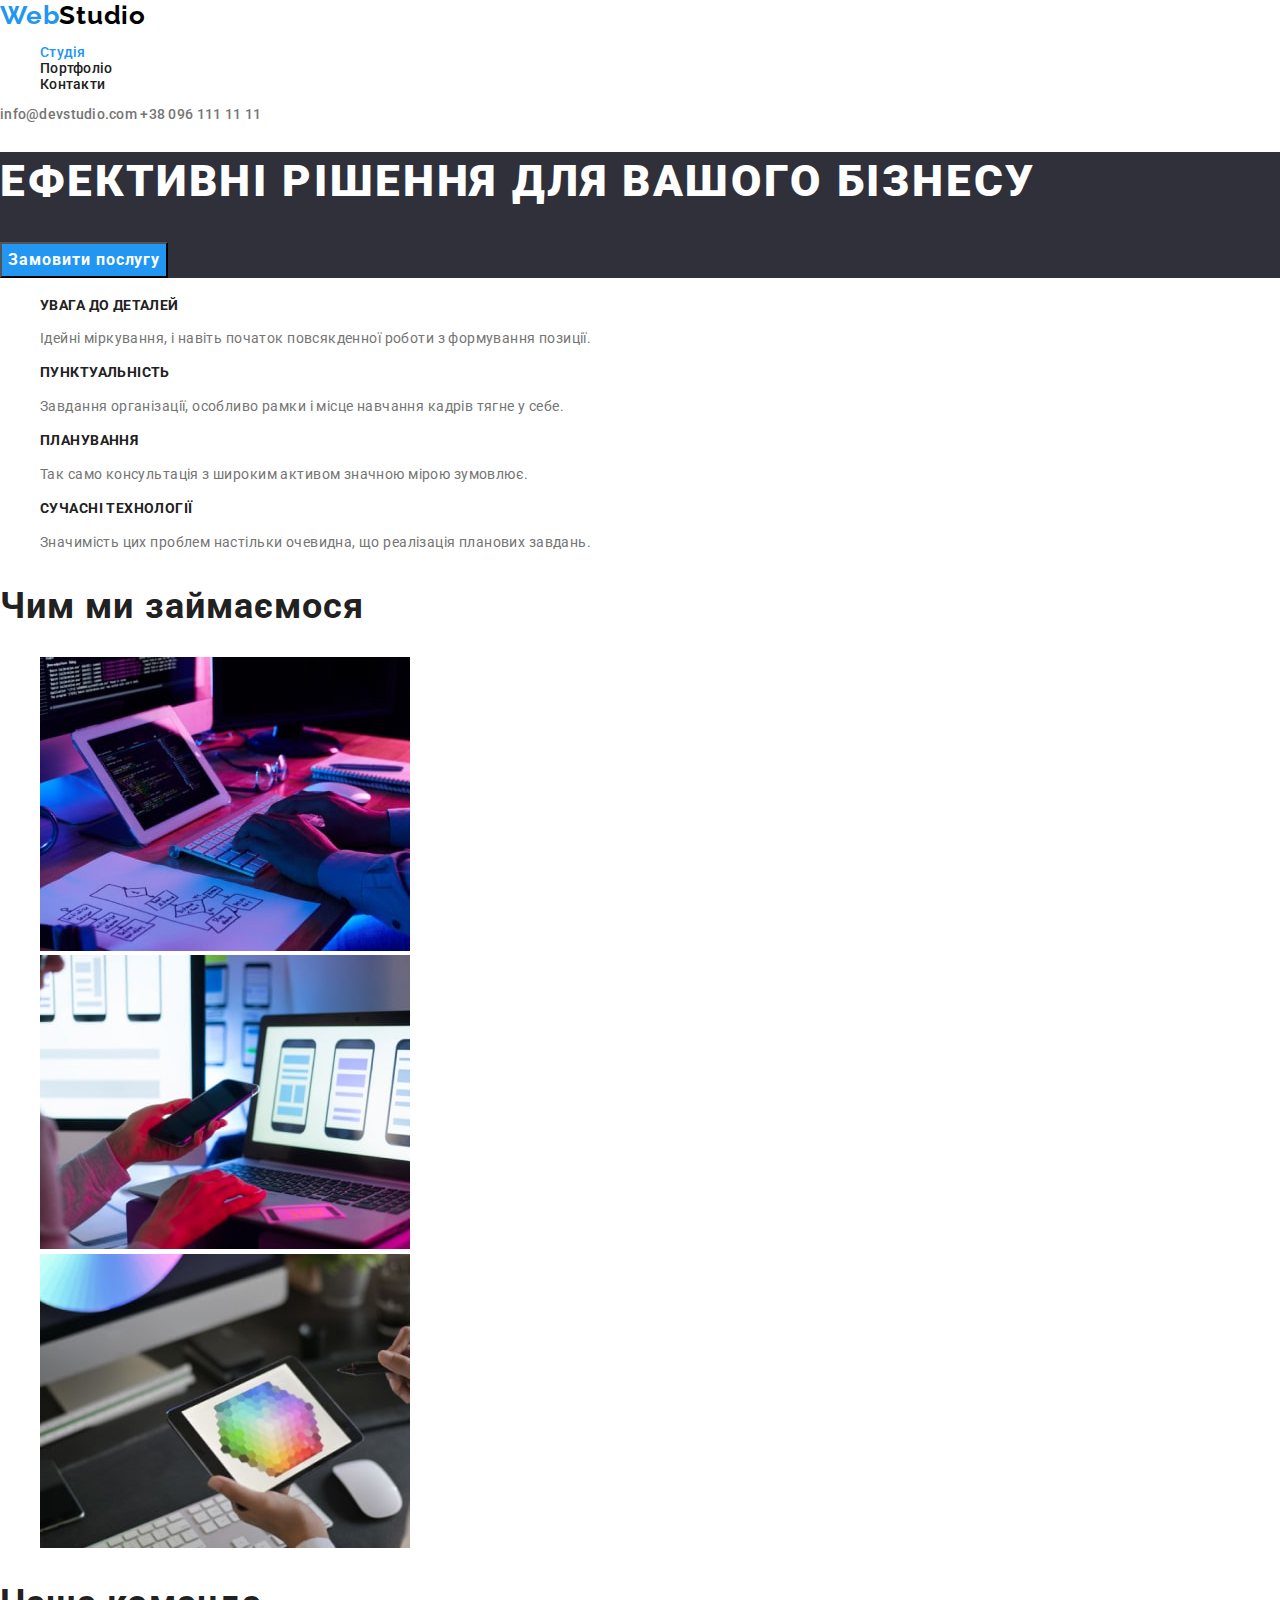
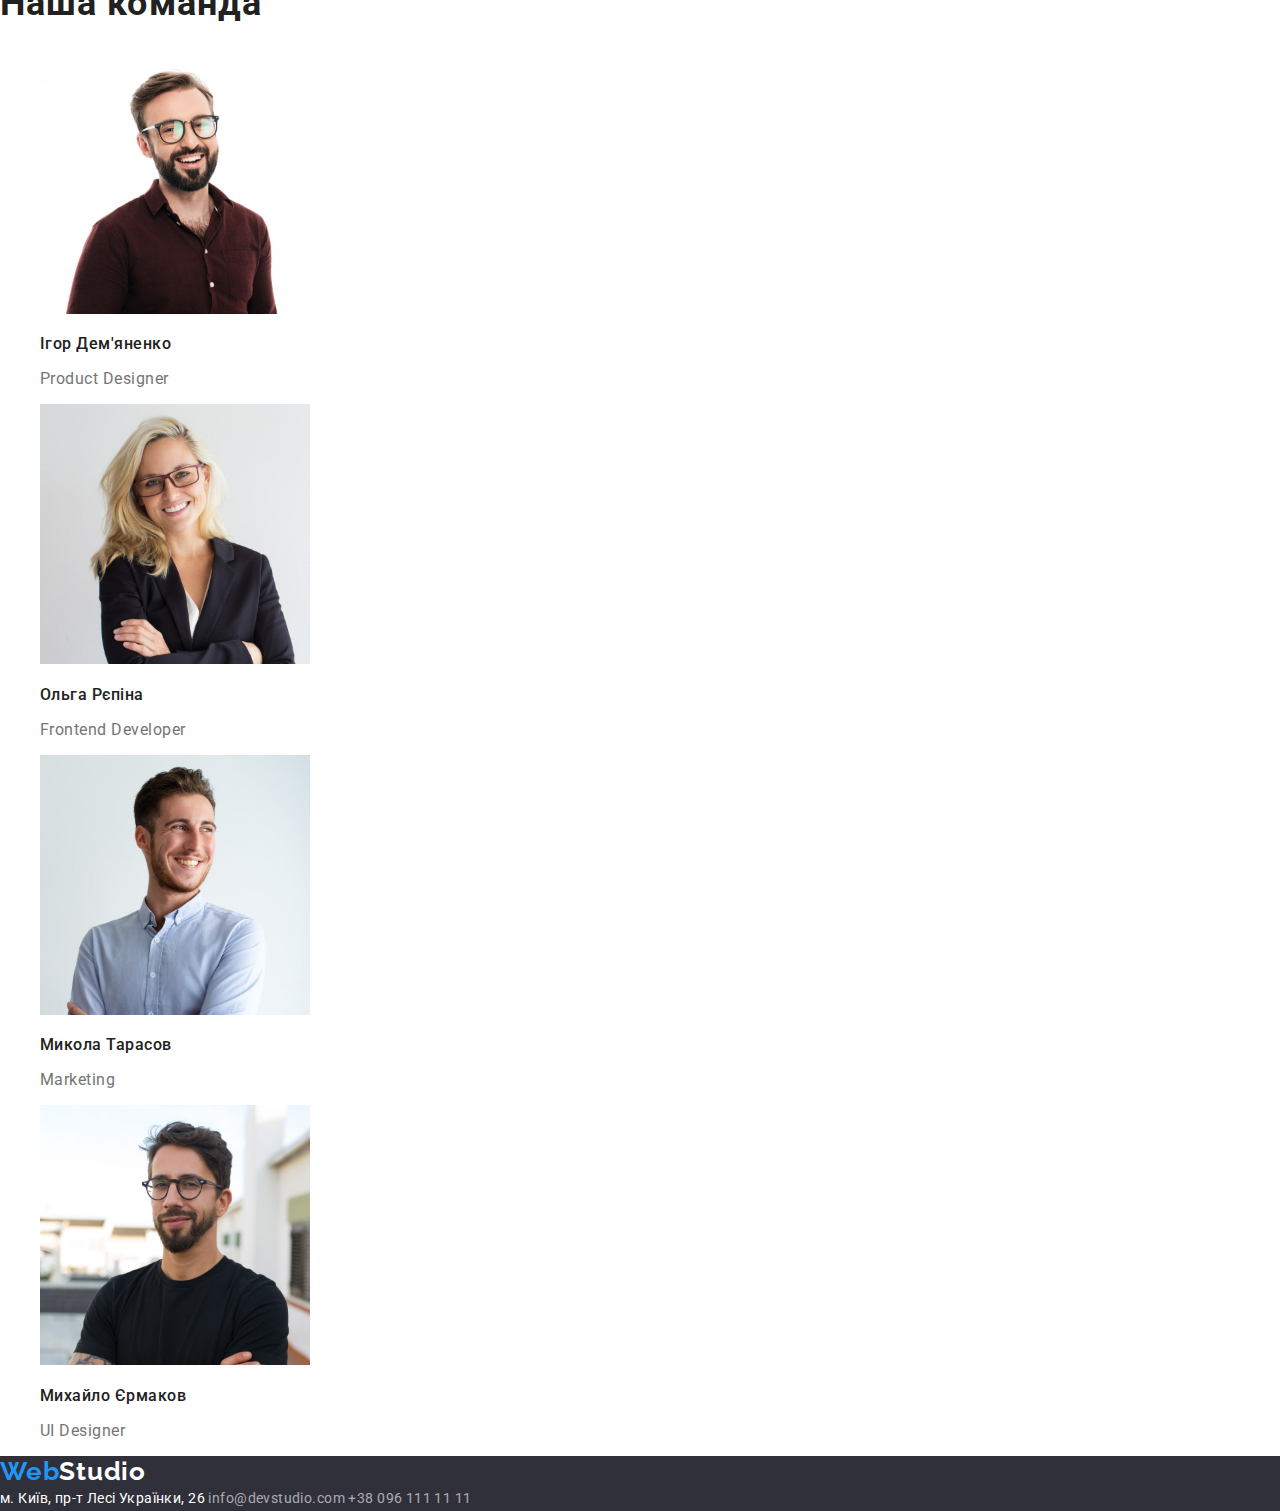
==== index.html @ c54290e1 "copy files, link stylesheet modern-normalize" ====
<!DOCTYPE html>
<html lang="uk">

<head>
  <meta charset="UTF-8" />
  <meta http-equiv="X-UA-Compatible" content="IE=edge" />
  <meta name="viewport" content="width=device-width, initial-scale=1.0" />
  <title>WebStudio</title>  
  <link rel="preconnect" href="https://fonts.googleapis.com">
  <link rel="preconnect" href="https://fonts.gstatic.com" crossorigin>
  <link href="https://fonts.googleapis.com/css2?family=Raleway:wght@700&family=Roboto:wght@400;500;700;900&display=swap"
    rel="stylesheet">
  <link rel="stylesheet" href="https://cdnjs.cloudflare.com/ajax/libs/modern-normalize/1.1.0/modern-normalize.min.css">
  <link rel="stylesheet" href="./css/styles.css">
</head>

<body>
  <header>
    <a href="./index.html" class="logo" lang="en"><span class="logo-color">Web</span>Studio</a>
    <nav class="menu">
      <ul class="menu-list list">
        <li><a href="./index.html" class="menu-link link current">Студія</a></li>
        <li><a href="./portfolio.html" class="menu-link link">Портфоліо</a></li>
        <li><a href="" class="menu-link link">Контакти</a></li>
      </ul>
    </nav>
    <div class="contact">
      <a href="mailto:info@devstudio.com" class="contact-link link">info@devstudio.com</a>
      <a href="tel:+380961111111" class="contact-link link">+38 096 111 11 11</a>
    </div>
  </header>
  <main>
    <div>
      <section class="main">
        <h1 class="main-text">Ефективні рішення для вашого бізнесу</h1>
        <button class="order-btn" type="button">Замовити послугу</button>
      </section>
    </div>
    <section class="points">
      <h2></h2>
      <ul class="points-list list">
        <li>
          <h3 class="point-title">Увага до деталей</h3>
          <p class="point-text">
            Ідейні міркування, і навіть початок повсякденної роботи з
            формування позиції.
          </p>
        </li>
        <li>
          <h3 class="point-title">Пунктуальність</h3>
          <p class="point-text">
            Завдання організації, особливо рамки і місце навчання кадрів тягне
            у себе.
          </p>
        </li>
        <li>
          <h3 class="point-title">Планування</h3>
          <p class="point-text">
            Так само консультація з широким активом значною мірою зумовлює.
          </p>
        </li>
        <li>
          <h3 class="point-title">Сучасні технології</h3>
          <p class="point-text">
            Значимість цих проблем настільки очевидна, що реалізація планових
            завдань.
          </p>
        </li>
      </ul>
    </section>
    <section class="works">
      <h2 class="work-title">Чим ми займаємося</h2>
      <ul class="work-list list">
        <li>
          <img src="./images/box_1.jpg" alt="програмування" width="370" />
        </li>
        <li>
          <img src="./images/box_2.jpg" alt="мобильні додатки" width="370" />
        </li>
        <li>
          <img src="./images/box_3.jpg" alt="дизайн" width="370" />
        </li>
      </ul>
    </section>
    <section class="team">
      <h2 class="team-title">Наша команда</h2>
      <ul class="team-list list">
        <li class="team-card">
          <img src="./images/person_1.jpg" alt="Ігор Дем'яненко" width="270" />
          <h3 class="card-title">Ігор Дем'яненко</h3>
          <p class="card-position" lang="en">Product Designer</p>
        </li>
        <li class="team-card">
          <img src="./images/person_2.jpg" alt="Ігор Дем'яненко" width="270" />
          <h3 class="card-title">Ольга Рєпіна</h3>
          <p class="card-position" lang="en">Frontend Developer</p>
        </li>
        <li class="team-card">
          <img src="./images/person_3.jpg" alt="Микола Тарасов" width="270" />
          <h3 class="card-title">Микола Тарасов</h3>
          <p class="card-position" lang="en">Marketing</p>
        </li>
        <li class="team-card">
          <img src="./images/person_4.jpg" alt="Михайло Єрмаков" width="270" />
          <h3 class="card-title">Михайло Єрмаков</h3>
          <p class="card-position" lang="en">UI Designer</p>
        </li>
      </ul>
    </section>
  </main>
  <footer class="footer">
    <a href="./index.html" class="logo logo-footer" lang="en"><span class="logo-color">Web</span>Studio</a>
    <address class="footer-address">
      <a href="https://goo.gl/maps/b2vypRDXytgudbJT6" class="footer-map link">м. Київ, пр-т Лесі Українки, 26</a>
      <a href="mailto:info@devstudio.com" class="footer-link link">info@devstudio.com</a>
      <a href="tel:+380961111111" class="footer-link link">+38 096 111 11 11</a>
    </address>
  </footer>
</body>

</html>
---- css/styles.css ----
:root {
    --main-bg-color: #ffffff;
    --main-color: #212121;
    --main-focus: #2196f3;
    --secondery-color-text: #ffffff;
    --secondery-bg-color: #eeeeee;
    --secondery-color: #757575;
}

body {
    font-family: "Roboto", sans-serif;
    font-style: normal;
    border: 0;
    margin: 0;
    color: var(--main-color);
    background-color: var(--main-bg-color);
}

.list {
    list-style: none;
}

.link {
    text-decoration: none;
    color: var(--main-color);
}

.logo {
    font-family: "Raleway", sans-serif;
    font-weight: 700;
    font-size: 26px;
    line-height: 1.19;
    letter-spacing: 0.03em;
    text-decoration: none;
    color: #000000;
}

.logo-footer {
    color: var(--secondery-color-text);
}

.logo-color {
    color: var(--main-focus);
}

.menu {
    font-weight: 500;
    font-size: 14px;
    line-height: 1.14;
    letter-spacing: 0.02em;
}

.menu-list .menu-link {
    color: var(--main-color);
}

.menu-list .current {
    color: var(--main-focus);
}

.menu-link:hover,
.menu-link:focus,
.contact-link:hover,
.contact-link:focus {
    color: var(--main-focus);
}

.contact {
    font-weight: 500;
    font-size: 14px;
    line-height: 1.14;
    letter-spacing: 0.02em;
}

.contact-link {
    color: var(--secondery-color);
}

.main {
    background-color: #2F303A;
}

.main-text {
    font-weight: 900;
    font-size: 44px;
    line-height: 1.36;
    letter-spacing: 0.06em;
    text-transform: uppercase;
    color: var(--secondery-color-text);
}

.order-btn {
    font-family: "Roboto", sans-serif;
    font-weight: 700;
    font-size: 16px;
    line-height: 1.88;
    letter-spacing: 0.06em;
    background-color: var(--main-focus);
    color: var(--secondery-color-text);
    cursor: pointer;
}

.point-title {
    font-weight: 700;
    font-size: 14px;
    line-height: 1.14;
    letter-spacing: 0.03em;
    text-transform: uppercase;
    color: var(--main-color);
}

.point-text {
    font-size: 14px;
    line-height: 1.71;
    letter-spacing: 0.03em;
    color: var(--secondery-color);
}

.work-title,
.team-title {
    font-weight: 700;
    font-size: 36px;
    line-height: 1.17;
    letter-spacing: 0.03em;
    color: var(--main-color);
}

.card-title,
.card-position {
    font-size: 16px;
    line-height: 1.19;
    letter-spacing: 0.03em;
}

.card-title {
    font-weight: 500;
    color: var(--main-color);
}

.card-position {
    color: var(--secondery-color);
}

.footer {
    background-color: #2f303a;
}

.footer-address {
    font-style: normal;
}

.footer-address {
    font-size: 14px;
    line-height: 1.71;
    letter-spacing: 0.03em;
}

.footer-map {
    color: var(--secondery-color-text);
}

.footer-link {
    color: rgba(255, 255, 255, 0.6);
}

.button-text {
    font-family: "Roboto", sans-serif;
    font-weight: 500;
    font-size: 16px;
    line-height: 1.62;
    letter-spacing: 0.03em;
    background-color: #f5f4fa;
    cursor: pointer;
}

.button-text:hover,
.button-text:focus {
    background-color: var(--main-focus);
    color: var(--secondery-color-text);
}

.portfolio-card-title {
    font-weight: 700;
    font-size: 18px;
    line-height: 2;
    letter-spacing: 0.06em;
    color: var(--main-color);
}

.portfolio-card-position {
    font-size: 16px;
    line-height: 1.88;
    letter-spacing: 0.03em;
    color: var(--secondery-color);
}
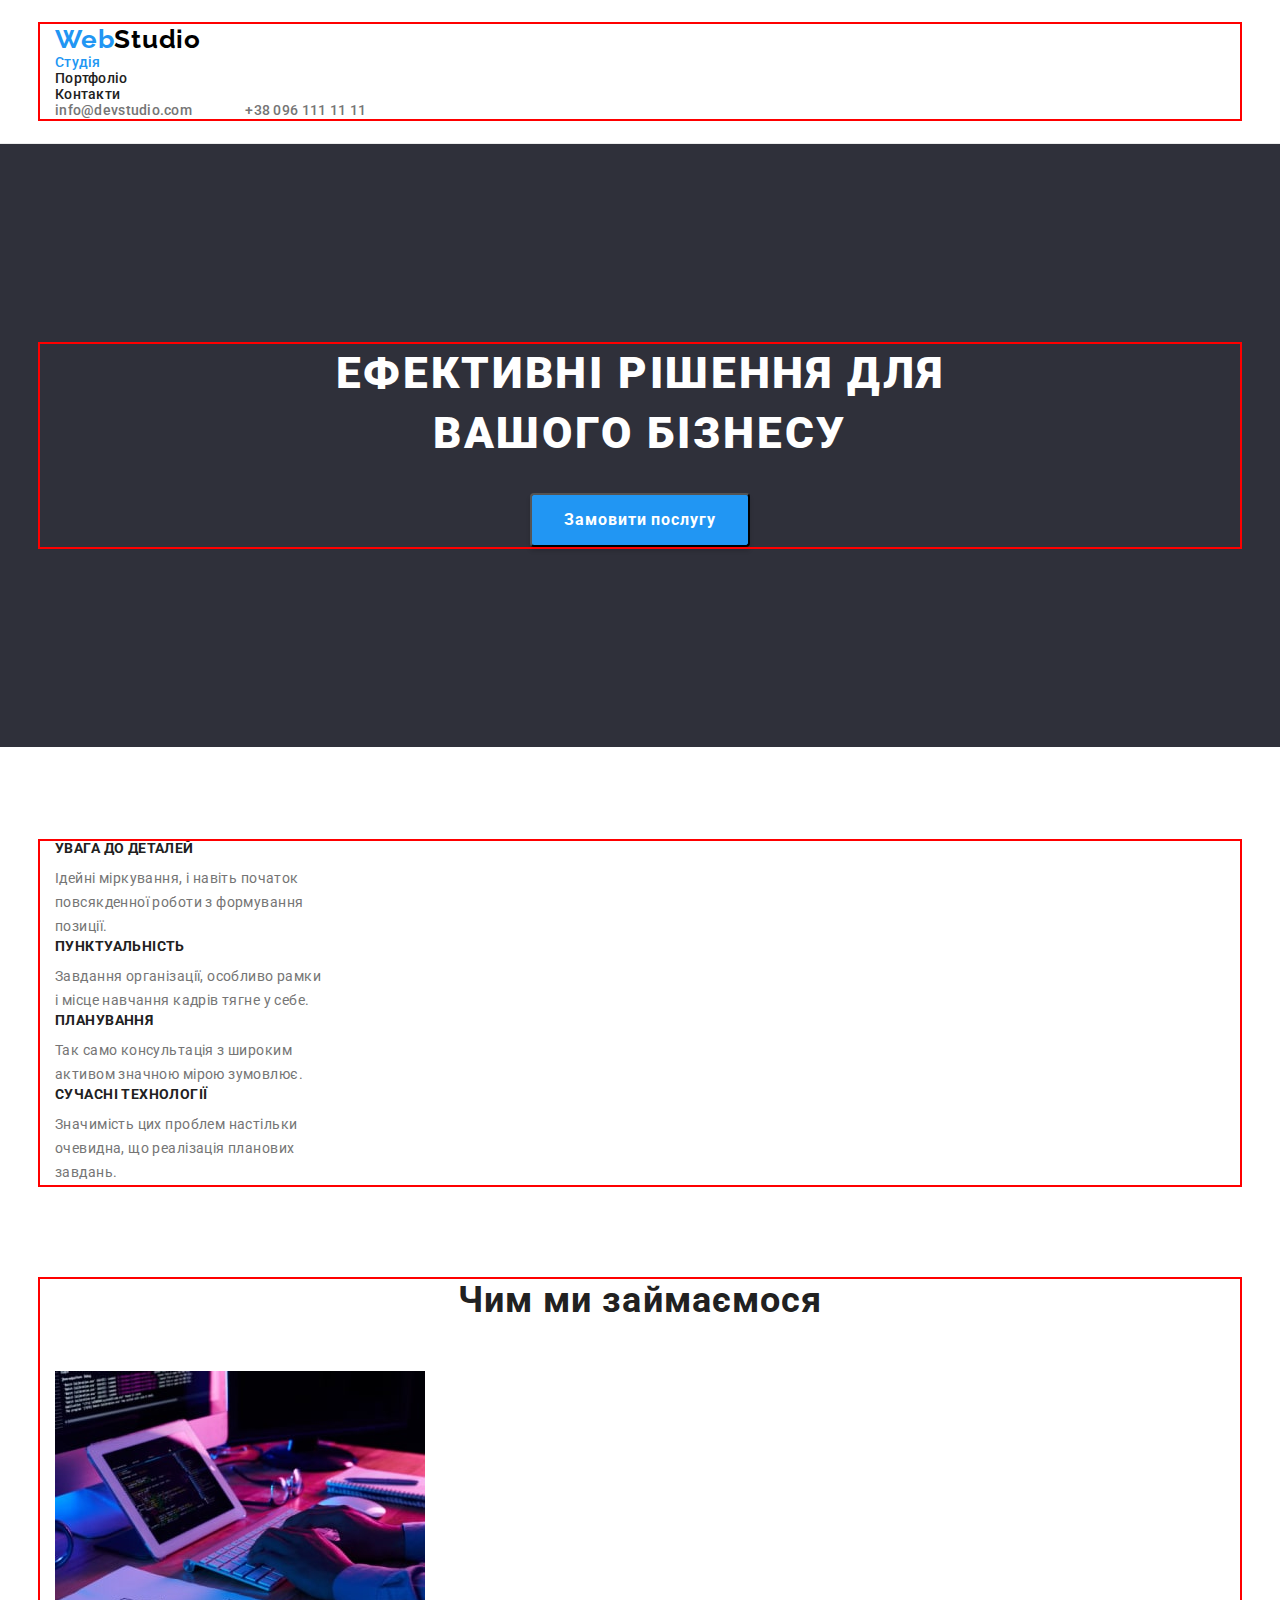
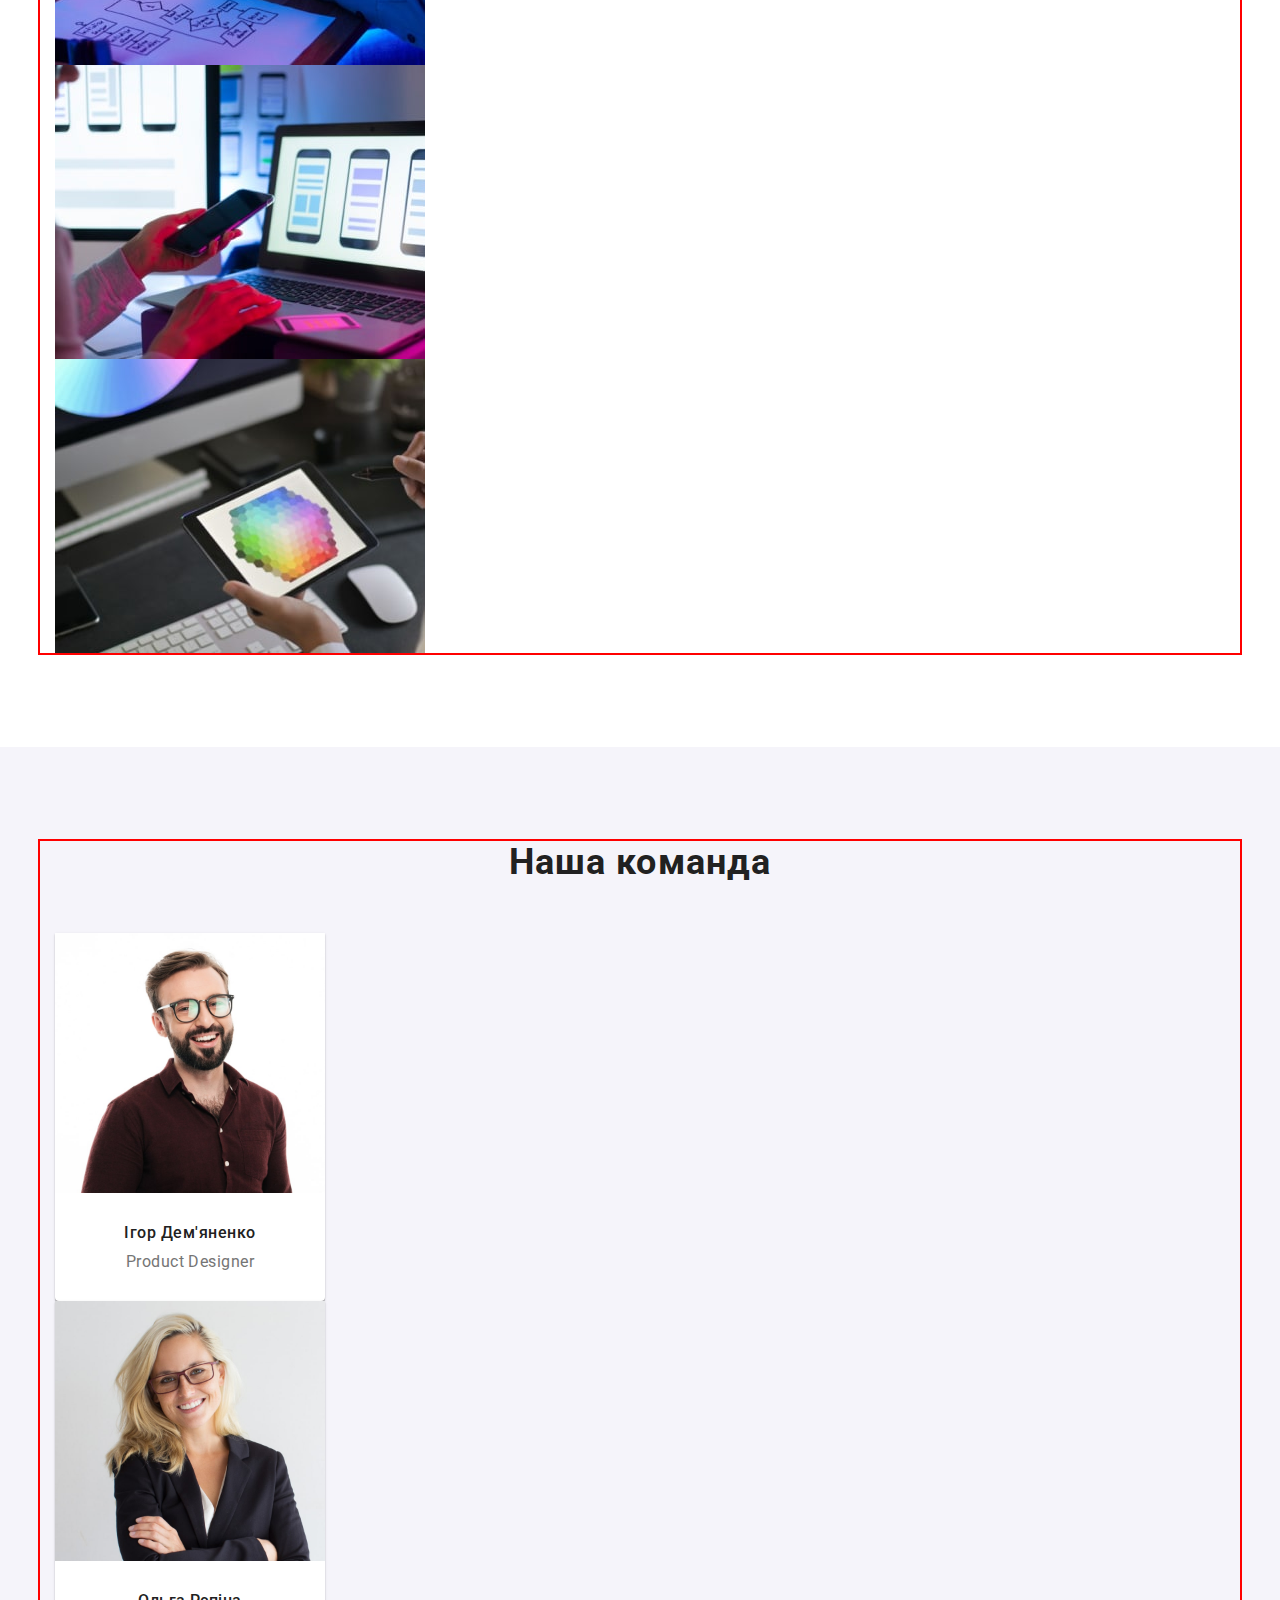
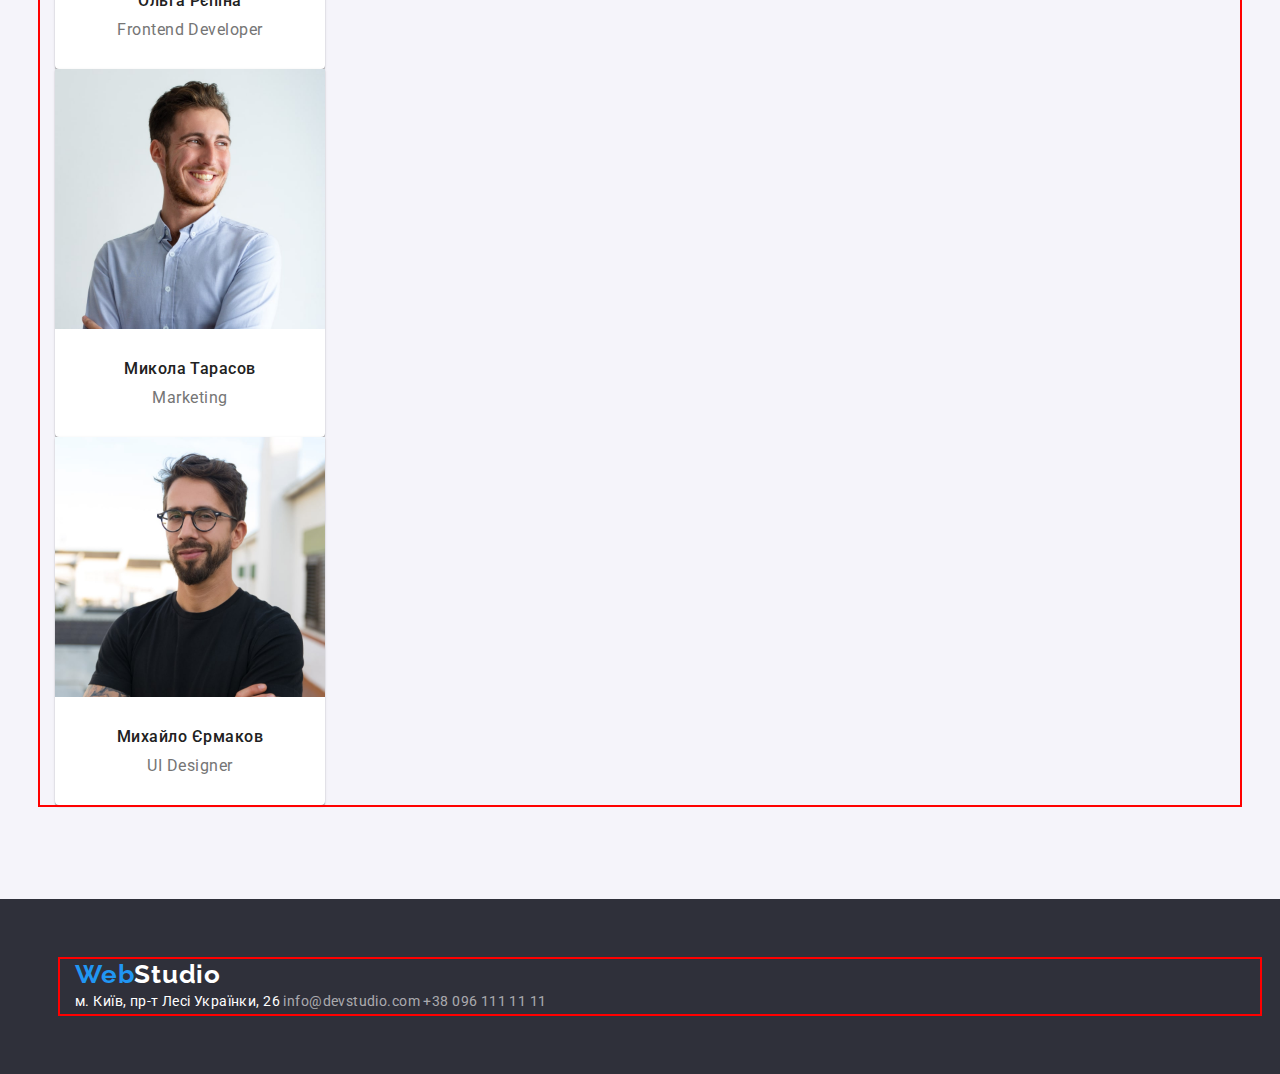
==== commit 82e1713e: "create, editing the position of elements" ====
--- a/index.html
+++ b/index.html
@@ -5,7 +5,7 @@
   <meta charset="UTF-8" />
   <meta http-equiv="X-UA-Compatible" content="IE=edge" />
   <meta name="viewport" content="width=device-width, initial-scale=1.0" />
-  <title>WebStudio</title>  
+  <title>WebStudio</title>
   <link rel="preconnect" href="https://fonts.googleapis.com">
   <link rel="preconnect" href="https://fonts.gstatic.com" crossorigin>
   <link href="https://fonts.googleapis.com/css2?family=Raleway:wght@700&family=Roboto:wght@400;500;700;900&display=swap"
@@ -15,106 +15,116 @@
 </head>
 
 <body>
-  <header>
-    <a href="./index.html" class="logo" lang="en"><span class="logo-color">Web</span>Studio</a>
-    <nav class="menu">
-      <ul class="menu-list list">
-        <li><a href="./index.html" class="menu-link link current">Студія</a></li>
-        <li><a href="./portfolio.html" class="menu-link link">Портфоліо</a></li>
-        <li><a href="" class="menu-link link">Контакти</a></li>
-      </ul>
-    </nav>
-    <div class="contact">
-      <a href="mailto:info@devstudio.com" class="contact-link link">info@devstudio.com</a>
-      <a href="tel:+380961111111" class="contact-link link">+38 096 111 11 11</a>
+  <header class="header">
+    <div class="container">
+      <a href="./index.html" class="logo" lang="en"><span class="logo-color">Web</span>Studio</a>
+      <nav class="menu">
+        <ul class="menu-list list">
+          <li><a href="./index.html" class="menu-link link current">Студія</a></li>
+          <li><a href="./portfolio.html" class="menu-link link">Портфоліо</a></li>
+          <li><a href="" class="menu-link link">Контакти</a></li>
+        </ul>
+      </nav>
+      <div class="contact">
+        <a href="mailto:info@devstudio.com" class="contact-link link">info@devstudio.com</a>
+        <a href="tel:+380961111111" class="contact-link link">+38 096 111 11 11</a>
+      </div>
     </div>
   </header>
   <main>
-    <div>
-      <section class="main">
+    <section class="main">
+      <div class="container">
         <h1 class="main-text">Ефективні рішення для вашого бізнесу</h1>
         <button class="order-btn" type="button">Замовити послугу</button>
-      </section>
-    </div>
-    <section class="points">
-      <h2></h2>
-      <ul class="points-list list">
-        <li>
-          <h3 class="point-title">Увага до деталей</h3>
-          <p class="point-text">
-            Ідейні міркування, і навіть початок повсякденної роботи з
-            формування позиції.
-          </p>
-        </li>
-        <li>
-          <h3 class="point-title">Пунктуальність</h3>
-          <p class="point-text">
-            Завдання організації, особливо рамки і місце навчання кадрів тягне
-            у себе.
-          </p>
-        </li>
-        <li>
-          <h3 class="point-title">Планування</h3>
-          <p class="point-text">
-            Так само консультація з широким активом значною мірою зумовлює.
-          </p>
-        </li>
-        <li>
-          <h3 class="point-title">Сучасні технології</h3>
-          <p class="point-text">
-            Значимість цих проблем настільки очевидна, що реалізація планових
-            завдань.
-          </p>
-        </li>
-      </ul>
+      </div>
     </section>
-    <section class="works">
-      <h2 class="work-title">Чим ми займаємося</h2>
-      <ul class="work-list list">
-        <li>
-          <img src="./images/box_1.jpg" alt="програмування" width="370" />
-        </li>
-        <li>
-          <img src="./images/box_2.jpg" alt="мобильні додатки" width="370" />
-        </li>
-        <li>
-          <img src="./images/box_3.jpg" alt="дизайн" width="370" />
-        </li>
-      </ul>
+    <section class="points section">
+      <div class="container">
+        <h2></h2>
+        <ul class="points-list list">
+          <li class="point-item">
+            <h3 class="point-title">Увага до деталей</h3>
+            <p class="point-text">
+              Ідейні міркування, і навіть початок повсякденної роботи з
+              формування позиції.
+            </p>
+          </li>
+          <li class="point-item">
+            <h3 class="point-title">Пунктуальність</h3>
+            <p class="point-text">
+              Завдання організації, особливо рамки і місце навчання кадрів тягне
+              у себе.
+            </p>
+          </li>
+          <li class="point-item">
+            <h3 class="point-title">Планування</h3>
+            <p class="point-text">
+              Так само консультація з широким активом значною мірою зумовлює.
+            </p>
+          </li>
+          <li class="point-item">
+            <h3 class="point-title">Сучасні технології</h3>
+            <p class="point-text">
+              Значимість цих проблем настільки очевидна, що реалізація планових
+              завдань.
+            </p>
+          </li>
+        </ul>
+      </div>
     </section>
-    <section class="team">
-      <h2 class="team-title">Наша команда</h2>
-      <ul class="team-list list">
-        <li class="team-card">
-          <img src="./images/person_1.jpg" alt="Ігор Дем'яненко" width="270" />
-          <h3 class="card-title">Ігор Дем'яненко</h3>
-          <p class="card-position" lang="en">Product Designer</p>
-        </li>
-        <li class="team-card">
-          <img src="./images/person_2.jpg" alt="Ігор Дем'яненко" width="270" />
-          <h3 class="card-title">Ольга Рєпіна</h3>
-          <p class="card-position" lang="en">Frontend Developer</p>
-        </li>
-        <li class="team-card">
-          <img src="./images/person_3.jpg" alt="Микола Тарасов" width="270" />
-          <h3 class="card-title">Микола Тарасов</h3>
-          <p class="card-position" lang="en">Marketing</p>
-        </li>
-        <li class="team-card">
-          <img src="./images/person_4.jpg" alt="Михайло Єрмаков" width="270" />
-          <h3 class="card-title">Михайло Єрмаков</h3>
-          <p class="card-position" lang="en">UI Designer</p>
-        </li>
-      </ul>
+    <section class="works section">
+      <div class="container">
+        <h2 class="work-title">Чим ми займаємося</h2>
+        <ul class="work-list list">
+          <li>
+            <img src="./images/box_1.jpg" alt="програмування" width="370" />
+          </li>
+          <li>
+            <img src="./images/box_2.jpg" alt="мобильні додатки" width="370" />
+          </li>
+          <li>
+            <img src="./images/box_3.jpg" alt="дизайн" width="370" />
+          </li>
+        </ul>
+      </div>
+    </section>
+    <section class="team section">
+      <div class="container">
+        <h2 class="team-title">Наша команда</h2>
+        <ul class="team-list list">
+          <li class="team-card">
+            <img class="team-card-img" src="./images/person_1.jpg" alt="Ігор Дем'яненко" width="270" />
+            <h3 class="card-title">Ігор Дем'яненко</h3>
+            <p class="card-position" lang="en">Product Designer</p>
+          </li>
+          <li class="team-card">
+            <img class="team-card-img" src="./images/person_2.jpg" alt="Ігор Дем'яненко" width="270" />
+            <h3 class="card-title">Ольга Рєпіна</h3>
+            <p class="card-position" lang="en">Frontend Developer</p>
+          </li>
+          <li class="team-card">
+            <img class="team-card-img" src="./images/person_3.jpg" alt="Микола Тарасов" width="270" />
+            <h3 class="card-title">Микола Тарасов</h3>
+            <p class="card-position" lang="en">Marketing</p>
+          </li>
+          <li class="team-card">
+            <img class="team-card-img" src="./images/person_4.jpg" alt="Михайло Єрмаков" width="270" />
+            <h3 class="card-title">Михайло Єрмаков</h3>
+            <p class="card-position" lang="en">UI Designer</p>
+          </li>
+        </ul>
+      </div>
     </section>
   </main>
   <footer class="footer">
-    <a href="./index.html" class="logo logo-footer" lang="en"><span class="logo-color">Web</span>Studio</a>
-    <address class="footer-address">
-      <a href="https://goo.gl/maps/b2vypRDXytgudbJT6" class="footer-map link">м. Київ, пр-т Лесі Українки, 26</a>
-      <a href="mailto:info@devstudio.com" class="footer-link link">info@devstudio.com</a>
-      <a href="tel:+380961111111" class="footer-link link">+38 096 111 11 11</a>
-    </address>
+    <div class="container">
+      <a href="./index.html" class="logo logo-footer" lang="en"><span class="logo-color">Web</span>Studio</a>
+      <address class="footer-address">
+        <a href="https://goo.gl/maps/b2vypRDXytgudbJT6" class="footer-map link">м. Київ, пр-т Лесі Українки, 26</a>
+        <a href="mailto:info@devstudio.com" class="footer-link link">info@devstudio.com</a>
+        <a href="tel:+380961111111" class="footer-link link">+38 096 111 11 11</a>
+      </address>
+    </div>
   </footer>
 </body>
 
--- a/css/styles.css
+++ b/css/styles.css
@@ -7,6 +7,26 @@
     --secondery-color: #757575;
 }
 
+h1,
+h2,
+h3,
+h4,
+h5,
+h6,
+p {
+    margin: 0;
+}
+
+ul,
+ol {
+    margin: 0;
+    padding-left: 0;
+}
+
+img {
+    display: block;
+}
+
 body {
     font-family: "Roboto", sans-serif;
     font-style: normal;
@@ -17,6 +37,8 @@
 }
 
 .list {
+    padding: 0;
+    margin: 0;
     list-style: none;
 }
 
@@ -25,6 +47,18 @@
     color: var(--main-color);
 }
 
+.container {
+    width: 1200px;
+    padding: 0 15px;
+    margin: 0 auto;
+    outline: 2px solid red;
+}
+
+.header {
+    padding: 24px 0;
+    border-bottom: 1px solid #ECECEC;
+}
+
 .logo {
     font-family: "Raleway", sans-serif;
     font-weight: 700;
@@ -50,7 +84,8 @@
     letter-spacing: 0.02em;
 }
 
-.menu-list .menu-link {
+.menu-link {
+    margin-right: 50px;
     color: var(--main-color);
 }
 
@@ -76,20 +111,31 @@
     color: var(--secondery-color);
 }
 
+.contact-link:first-child {
+    margin-right: 50px;
+}
+
 .main {
+    padding: 200px 0;
     background-color: #2F303A;
 }
 
 .main-text {
+    text-align: center;
+    text-transform: ;
+    max-width: 696px;
+    margin: 0 auto;
     font-weight: 900;
     font-size: 44px;
     line-height: 1.36;
     letter-spacing: 0.06em;
     text-transform: uppercase;
     color: var(--secondery-color-text);
+    margin-bottom: 30px;
 }
 
 .order-btn {
+    padding: 10px 32px;
     font-family: "Roboto", sans-serif;
     font-weight: 700;
     font-size: 16px;
@@ -97,10 +143,27 @@
     letter-spacing: 0.06em;
     background-color: var(--main-focus);
     color: var(--secondery-color-text);
+    box-shadow: 0px 4px 4px rgba(0, 0, 0, 0.15);
+    border-radius: 4px;
     cursor: pointer;
+    display: block;
+    margin: 0 auto;
+}
+
+.section {
+    padding: 94px 0;
+}
+
+.points.section {
+    padding-bottom: 0;
+}
+
+.point-item {
+    width: 270px;
 }
 
 .point-title {
+    margin-bottom: 10px;
     font-weight: 700;
     font-size: 14px;
     line-height: 1.14;
@@ -115,15 +178,32 @@
     letter-spacing: 0.03em;
     color: var(--secondery-color);
 }
+
+.team {
+    background-color: #F5F4FA;
+}
+
 
 .work-title,
 .team-title {
+    margin-bottom: 50px;
+    text-align: center;
     font-weight: 700;
     font-size: 36px;
     line-height: 1.17;
     letter-spacing: 0.03em;
     color: var(--main-color);
 }
+
+.team-card {
+    width: 270px;
+    height: 368px;
+    background-color: var(--main-bg-color);
+    box-shadow: 0px 1px 3px rgba(0, 0, 0, 0.12), 0px 1px 1px rgba(0, 0, 0, 0.14), 0px 2px 1px rgba(0, 0, 0, 0.2);
+    border-radius: 0px 0px 4px 4px;
+    text-align: center;
+}
+
 
 .card-title,
 .card-position {
@@ -132,7 +212,12 @@
     letter-spacing: 0.03em;
 }
 
+.team-card-img {
+    margin-bottom: 30px;
+}
+
 .card-title {
+    margin-bottom: 10px;
     font-weight: 500;
     color: var(--main-color);
 }
@@ -142,17 +227,27 @@
 }
 
 .footer {
+    padding: 60px;
     background-color: #2f303a;
+}
+
+.logo-footer {
+    margin-bottom: 20px;
 }
 
 .footer-address {
     font-style: normal;
-}
-
-.footer-address {
     font-size: 14px;
     line-height: 1.71;
     letter-spacing: 0.03em;
+}
+
+.footer-address>a {
+    margin-bottom: 9px;
+}
+
+.footer-address>a:last-child {
+    margin-bottom: 0;
 }
 
 .footer-map {
@@ -161,6 +256,10 @@
 
 .footer-link {
     color: rgba(255, 255, 255, 0.6);
+}
+
+.button.container {
+    padding-bottom: 50px;
 }
 
 .button-text {
@@ -171,6 +270,8 @@
     letter-spacing: 0.03em;
     background-color: #f5f4fa;
     cursor: pointer;
+    border-color: transparent;
+    border-radius: 4px;
 }
 
 .button-text:hover,
@@ -179,7 +280,19 @@
     color: var(--secondery-color-text);
 }
 
+.portfolio-card {
+    width: 370px;
+    height: 404px;
+    background: var(--main-bg-color);
+    border: 1px solid #EEEEEE;
+}
+
+.portfolio-card-img{
+    margin-bottom: 20px;
+}
+
 .portfolio-card-title {
+    margin-bottom: 4px;
     font-weight: 700;
     font-size: 18px;
     line-height: 2;
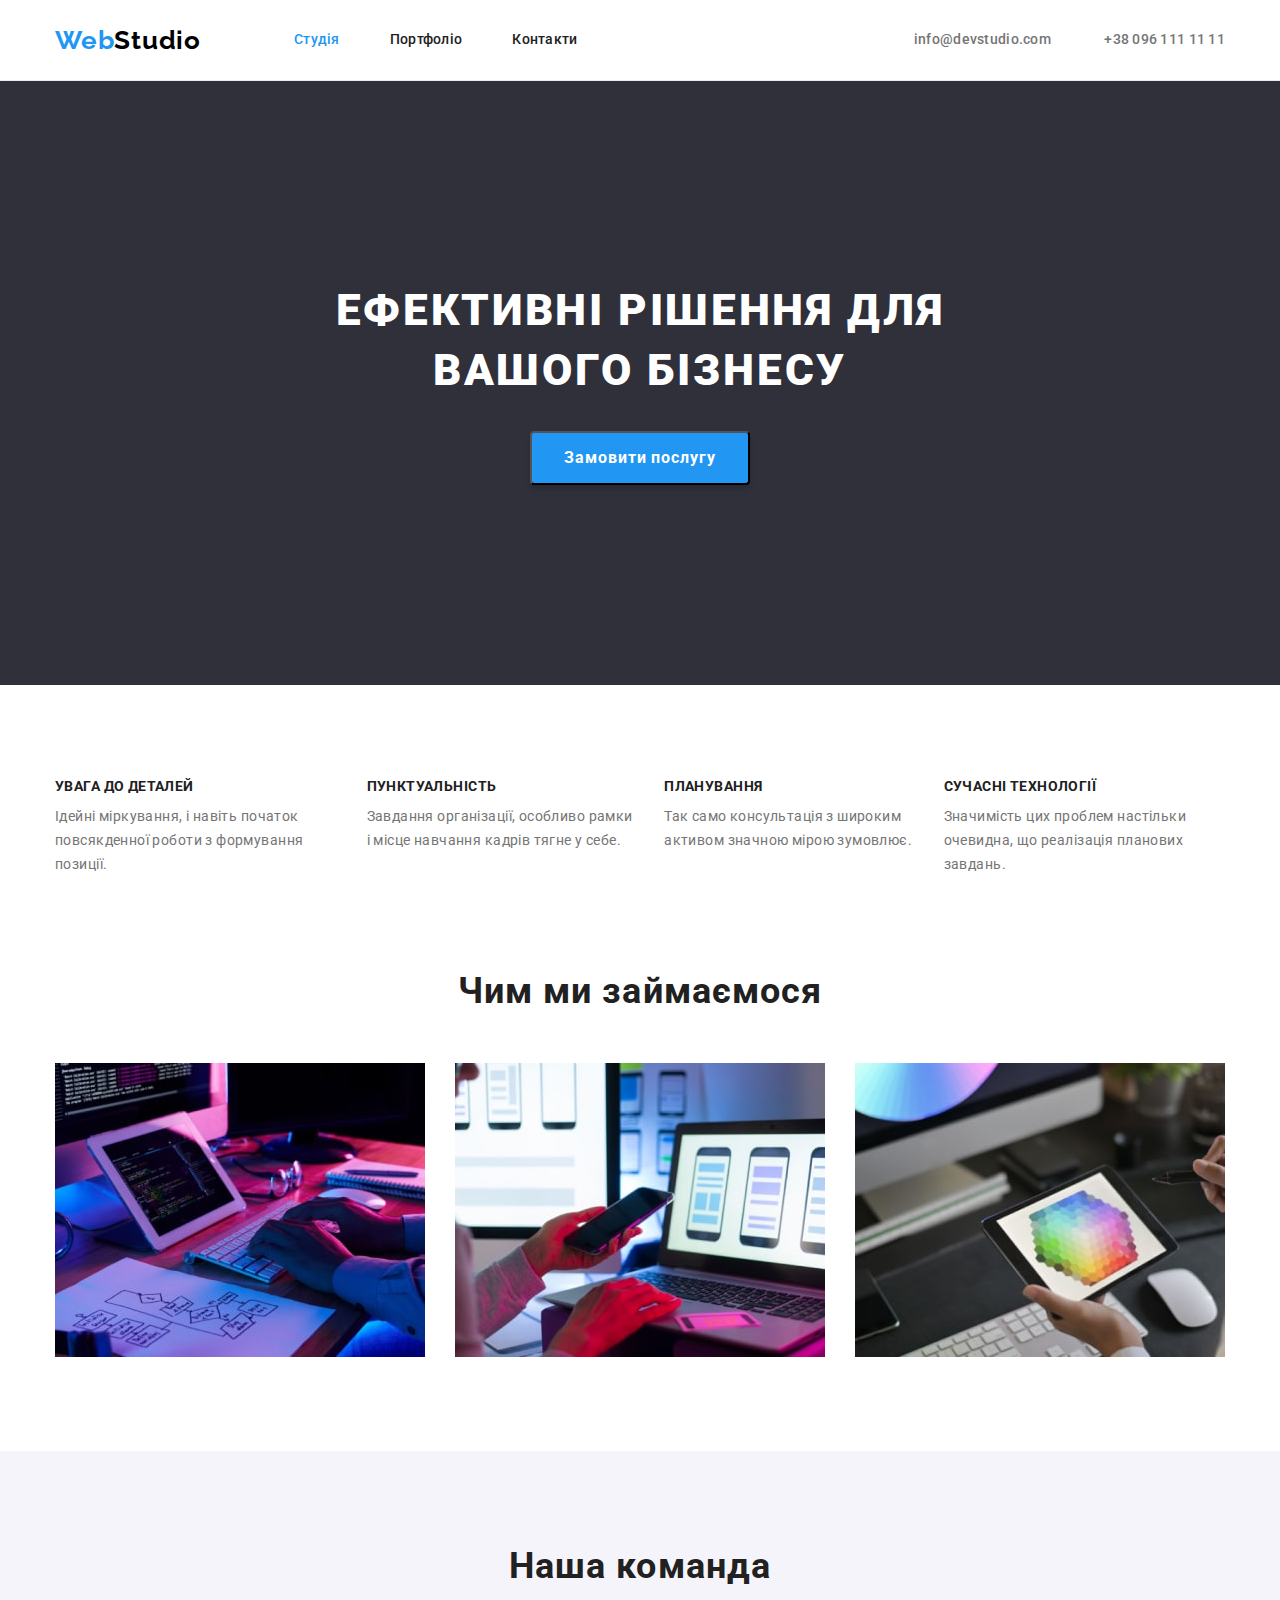
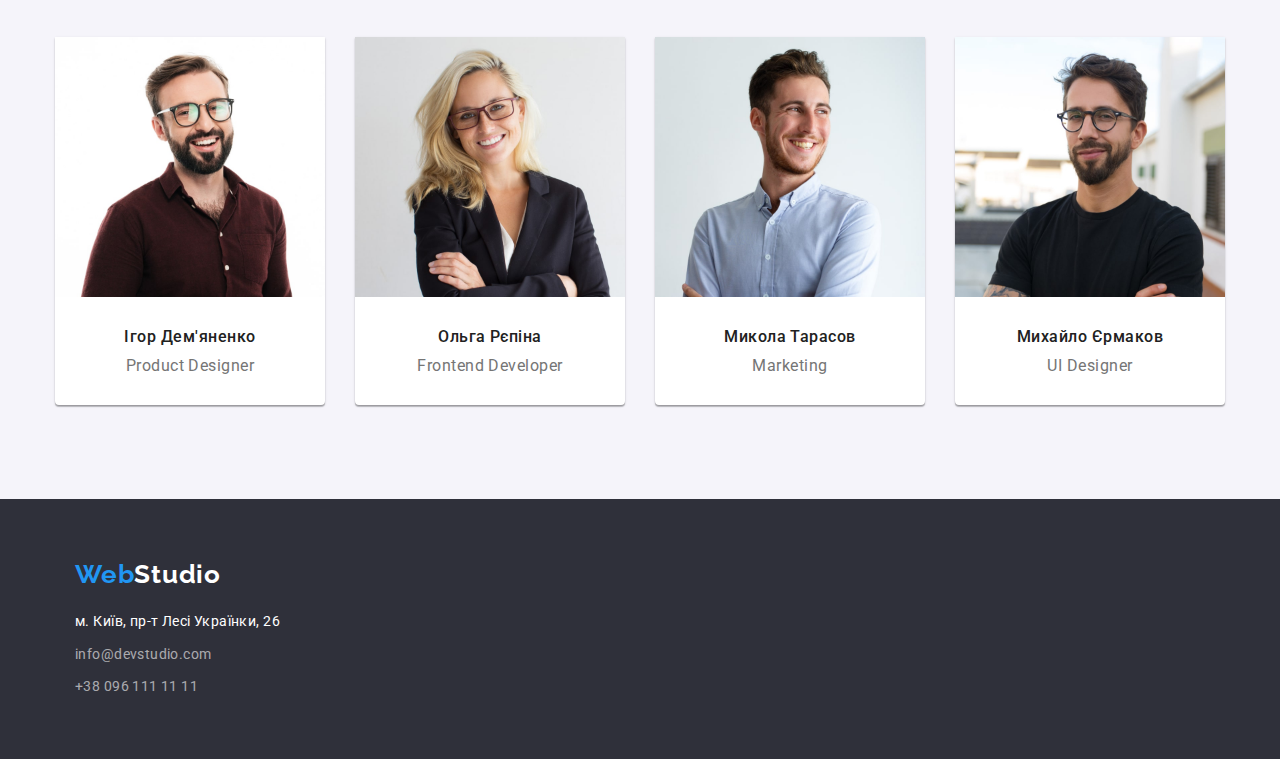
==== commit d00bf501: "edit flex elements" ====
--- a/index.html
+++ b/index.html
@@ -16,13 +16,19 @@
 
 <body>
   <header class="header">
-    <div class="container">
+    <div class="container main-div">
       <a href="./index.html" class="logo" lang="en"><span class="logo-color">Web</span>Studio</a>
       <nav class="menu">
         <ul class="menu-list list">
-          <li><a href="./index.html" class="menu-link link current">Студія</a></li>
-          <li><a href="./portfolio.html" class="menu-link link">Портфоліо</a></li>
-          <li><a href="" class="menu-link link">Контакти</a></li>
+          <li class="menu-list-item">
+            <a href="./index.html" class="menu-link link current">Студія</a>
+          </li>
+          <li class="menu-list-item">
+            <a href="./portfolio.html" class="menu-link link">Портфоліо</a>
+          </li>
+          <li class="menu-list-item">
+            <a href="" class="menu-link link">Контакти</a>
+          </li>
         </ul>
       </nav>
       <div class="contact">
@@ -117,7 +123,7 @@
     </section>
   </main>
   <footer class="footer">
-    <div class="container">
+    <div class="container footer-div">
       <a href="./index.html" class="logo logo-footer" lang="en"><span class="logo-color">Web</span>Studio</a>
       <address class="footer-address">
         <a href="https://goo.gl/maps/b2vypRDXytgudbJT6" class="footer-map link">м. Київ, пр-т Лесі Українки, 26</a>
--- a/css/styles.css
+++ b/css/styles.css
@@ -51,12 +51,17 @@
     width: 1200px;
     padding: 0 15px;
     margin: 0 auto;
-    outline: 2px solid red;
+    /* outline: 2px solid red; */
 }
 
 .header {
-    padding: 24px 0;
     border-bottom: 1px solid #ECECEC;
+}
+
+.main-div {
+    display: flex;
+    align-items: center;
+    justify-content: flex-start;
 }
 
 .logo {
@@ -84,8 +89,18 @@
     letter-spacing: 0.02em;
 }
 
+.menu-list {
+    display: flex;
+    margin-left: 93px;
+}
+
+.menu-list-item:not(:last-child) {
+    margin-right: 50px;
+}
+
 .menu-link {
-    margin-right: 50px;
+    display: block;
+    padding: 32px 0;
     color: var(--main-color);
 }
 
@@ -101,6 +116,7 @@
 }
 
 .contact {
+    margin-left: auto;
     font-weight: 500;
     font-size: 14px;
     line-height: 1.14;
@@ -158,8 +174,19 @@
     padding-bottom: 0;
 }
 
+.points-list {
+    display: flex;
+    justify-content: space-between;
+}
+
 .point-item {
-    width: 270px;
+    /* width: 270px; */
+    width: calc((100%-30px*3)/4);
+    margin-right: 30px;
+}
+
+.point-item:last-child{
+    margin-right: 0;
 }
 
 .point-title {
@@ -182,7 +209,6 @@
 .team {
     background-color: #F5F4FA;
 }
-
 
 .work-title,
 .team-title {
@@ -195,15 +221,25 @@
     color: var(--main-color);
 }
 
+.work-list{
+    display: flex;
+    justify-content: space-between;
+}
+
 .team-card {
-    width: 270px;
+    /* width: 270px; */
+    width: calc((100%-30px*3)/4);
+    padding-bottom: 30px;
+    margin-right: 30px;
     height: 368px;
     background-color: var(--main-bg-color);
     box-shadow: 0px 1px 3px rgba(0, 0, 0, 0.12), 0px 1px 1px rgba(0, 0, 0, 0.14), 0px 2px 1px rgba(0, 0, 0, 0.2);
     border-radius: 0px 0px 4px 4px;
     text-align: center;
 }
-
+.team-card:nth-child(n3){
+    margin-right: 0;
+}
 
 .card-title,
 .card-position {
@@ -212,6 +248,11 @@
     letter-spacing: 0.03em;
 }
 
+.team-list{
+    display: flex;
+    justify-content: space-between;
+}
+
 .team-card-img {
     margin-bottom: 30px;
 }
@@ -230,12 +271,18 @@
     padding: 60px;
     background-color: #2f303a;
 }
+.footer-div{
+    display: flex;
+    flex-direction: column;
+}
 
 .logo-footer {
     margin-bottom: 20px;
 }
 
 .footer-address {
+    display: flex;
+    flex-direction: column;
     font-style: normal;
     font-size: 14px;
     line-height: 1.71;
@@ -262,7 +309,16 @@
     padding-bottom: 50px;
 }
 
+.button-list{
+    display: flex;
+    justify-content: center;
+}
+
+.button-list>li:not(:last-child){
+    margin-right: 8px;
+}
 .button-text {
+    padding: 6px 22px;
     font-family: "Roboto", sans-serif;
     font-weight: 500;
     font-size: 16px;
@@ -276,19 +332,43 @@
 
 .button-text:hover,
 .button-text:focus {
+    padding: 6px 25px;
     background-color: var(--main-focus);
     color: var(--secondery-color-text);
+    box-shadow: 0px 3px 1px rgba(0, 0, 0, 0.1), 0px 1px 2px rgba(0, 0, 0, 0.08), 0px 2px 2px rgba(0, 0, 0, 0.12);
+}
+
+.portfolio-list{
+    display: flex;
+    justify-content: space-between;
+    flex-wrap: wrap;    
 }
 
 .portfolio-card {
     width: 370px;
+    /* width: calc((100%-30px*2)/3); чомусь не вірно рахує*/
     height: 404px;
     background: var(--main-bg-color);
     border: 1px solid #EEEEEE;
-}
-
-.portfolio-card-img{
+    margin-right: 30px;
+    margin-bottom: 30px;
+}
+
+.portfolio-card:nth-child(3n){
+    margin-right: 0;
+}
+
+.portfolio-card:nth-last-child(-n+3) {
+    margin-bottom: 0;
+}
+
+.portfolio-card-img {
     margin-bottom: 20px;
+}
+
+.portfolio-card-title,
+.portfolio-card-position{
+    margin: 0 24px;
 }
 
 .portfolio-card-title {
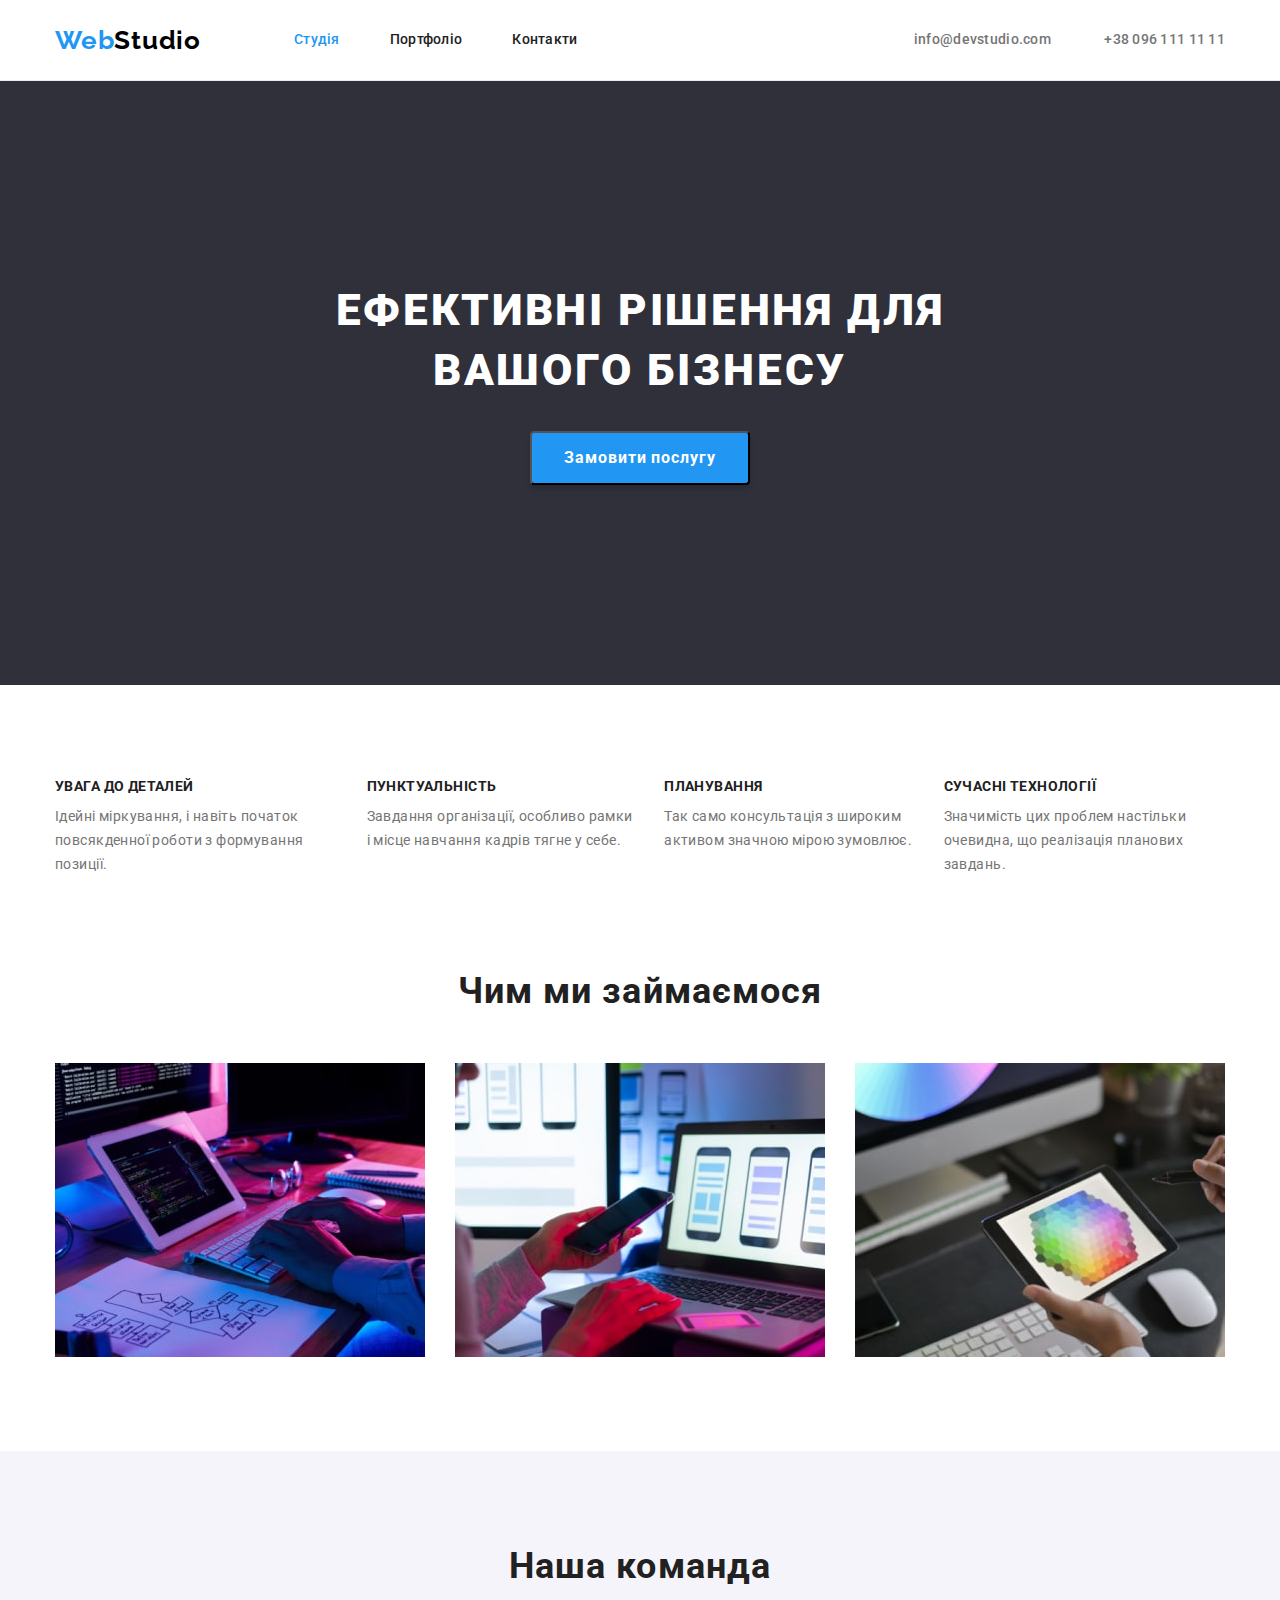
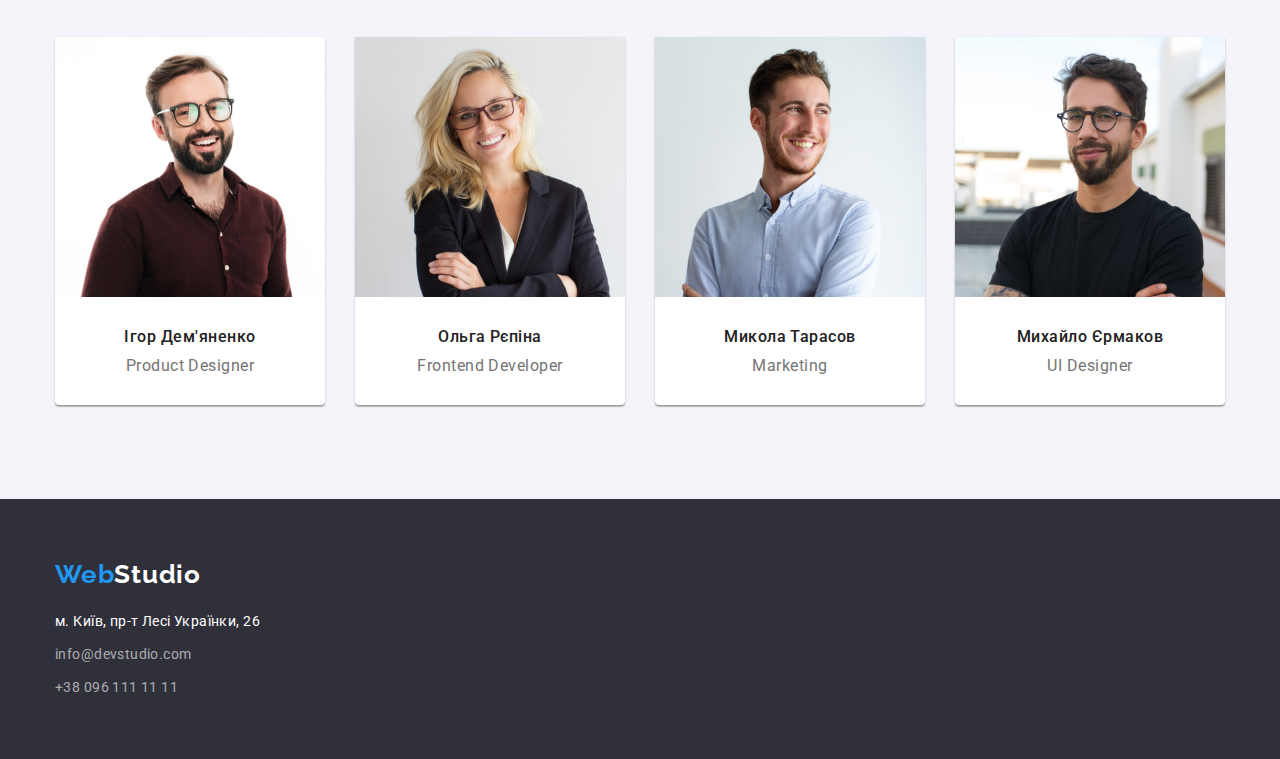
==== commit f5be5584: "fixid padding card and margin button" ====
--- a/index.html
+++ b/index.html
@@ -100,23 +100,34 @@
         <ul class="team-list list">
           <li class="team-card">
             <img class="team-card-img" src="./images/person_1.jpg" alt="Ігор Дем'яненко" width="270" />
-            <h3 class="card-title">Ігор Дем'яненко</h3>
-            <p class="card-position" lang="en">Product Designer</p>
+            <div class="team-card-info">
+
+              <h3 class="card-title">Ігор Дем'яненко</h3>
+              <p class="card-position" lang="en">Product Designer</p>
+            </div>
           </li>
           <li class="team-card">
             <img class="team-card-img" src="./images/person_2.jpg" alt="Ігор Дем'яненко" width="270" />
-            <h3 class="card-title">Ольга Рєпіна</h3>
-            <p class="card-position" lang="en">Frontend Developer</p>
+            <div class="team-card-info">
+
+              <h3 class="card-title">Ольга Рєпіна</h3>
+              <p class="card-position" lang="en">Frontend Developer</p>
+            </div>
           </li>
           <li class="team-card">
             <img class="team-card-img" src="./images/person_3.jpg" alt="Микола Тарасов" width="270" />
-            <h3 class="card-title">Микола Тарасов</h3>
-            <p class="card-position" lang="en">Marketing</p>
+            <div class="team-card-info">
+
+              <h3 class="card-title">Микола Тарасов</h3>
+              <p class="card-position" lang="en">Marketing</p>
+            </div>
           </li>
           <li class="team-card">
             <img class="team-card-img" src="./images/person_4.jpg" alt="Михайло Єрмаков" width="270" />
-            <h3 class="card-title">Михайло Єрмаков</h3>
-            <p class="card-position" lang="en">UI Designer</p>
+            <div class="team-card-info">
+              <h3 class="card-title">Михайло Єрмаков</h3>
+              <p class="card-position" lang="en">UI Designer</p>
+            </div>
           </li>
         </ul>
       </div>
--- a/css/styles.css
+++ b/css/styles.css
@@ -185,7 +185,7 @@
     margin-right: 30px;
 }
 
-.point-item:last-child{
+.point-item:last-child {
     margin-right: 0;
 }
 
@@ -221,7 +221,7 @@
     color: var(--main-color);
 }
 
-.work-list{
+.work-list {
     display: flex;
     justify-content: space-between;
 }
@@ -229,16 +229,19 @@
 .team-card {
     /* width: 270px; */
     width: calc((100%-30px*3)/4);
-    padding-bottom: 30px;
     margin-right: 30px;
-    height: 368px;
     background-color: var(--main-bg-color);
     box-shadow: 0px 1px 3px rgba(0, 0, 0, 0.12), 0px 1px 1px rgba(0, 0, 0, 0.14), 0px 2px 1px rgba(0, 0, 0, 0.2);
     border-radius: 0px 0px 4px 4px;
     text-align: center;
 }
-.team-card:nth-child(n3){
+
+.team-card:last-child {
     margin-right: 0;
+}
+
+.team-card-info{
+    padding: 30px;
 }
 
 .card-title,
@@ -248,13 +251,9 @@
     letter-spacing: 0.03em;
 }
 
-.team-list{
+.team-list {
     display: flex;
     justify-content: space-between;
-}
-
-.team-card-img {
-    margin-bottom: 30px;
 }
 
 .card-title {
@@ -268,10 +267,11 @@
 }
 
 .footer {
-    padding: 60px;
+    padding: 60px 0;
     background-color: #2f303a;
 }
-.footer-div{
+
+.footer-div {
     display: flex;
     flex-direction: column;
 }
@@ -309,14 +309,15 @@
     padding-bottom: 50px;
 }
 
-.button-list{
+.button-list {
     display: flex;
     justify-content: center;
 }
 
-.button-list>li:not(:last-child){
+.button-list>li{
     margin-right: 8px;
 }
+
 .button-text {
     padding: 6px 22px;
     font-family: "Roboto", sans-serif;
@@ -338,23 +339,22 @@
     box-shadow: 0px 3px 1px rgba(0, 0, 0, 0.1), 0px 1px 2px rgba(0, 0, 0, 0.08), 0px 2px 2px rgba(0, 0, 0, 0.12);
 }
 
-.portfolio-list{
+.portfolio-list {
     display: flex;
     justify-content: space-between;
-    flex-wrap: wrap;    
+    flex-wrap: wrap;
 }
 
 .portfolio-card {
     width: 370px;
-    /* width: calc((100%-30px*2)/3); чомусь не вірно рахує*/
-    height: 404px;
+    /* width: calc((100%-30px*2)/3); */
     background: var(--main-bg-color);
     border: 1px solid #EEEEEE;
     margin-right: 30px;
     margin-bottom: 30px;
 }
 
-.portfolio-card:nth-child(3n){
+.portfolio-card:nth-child(3n) {
     margin-right: 0;
 }
 
@@ -362,13 +362,8 @@
     margin-bottom: 0;
 }
 
-.portfolio-card-img {
-    margin-bottom: 20px;
-}
-
-.portfolio-card-title,
-.portfolio-card-position{
-    margin: 0 24px;
+.portfolio-card-info{
+    padding: 20px 24px;
 }
 
 .portfolio-card-title {
